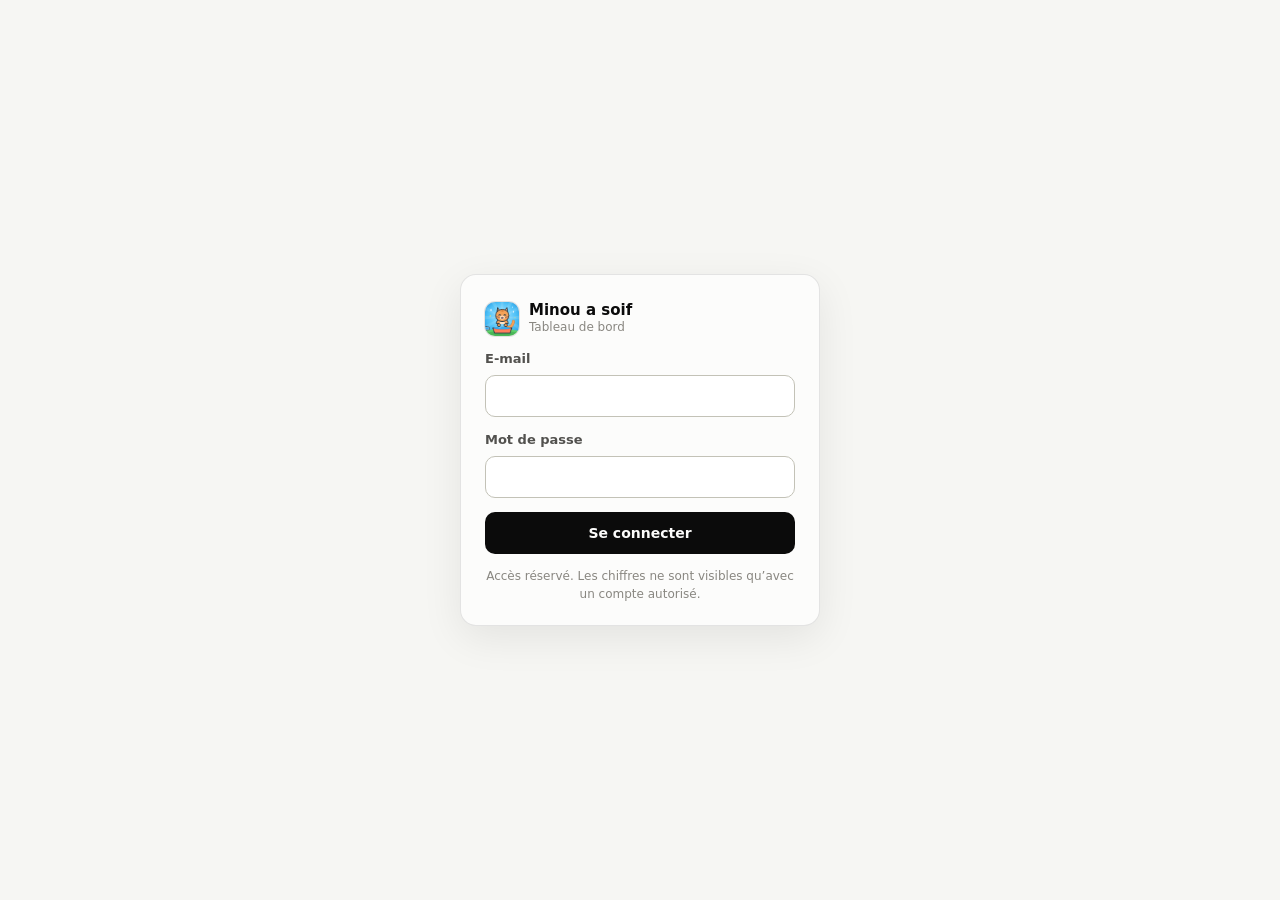
==== dashboard/index.html @ 841222b5 "Ajoute le tableau de bord de Minou a soif Page statique dans dashboard/ : suivi du parcours des joue" ====
<!doctype html>
<html lang="fr">
<head>
<meta charset="utf-8">
<meta name="viewport" content="width=device-width, initial-scale=1">
<meta name="robots" content="noindex, nofollow">
<title>Minou a soif · Tableau de bord</title>
<link rel="stylesheet" href="dashboard.css">
</head>
<body>
<!-- Connexion -->
<main id="login" class="login" hidden>
  <form class="login-card" id="loginForm" novalidate>
    <div class="brand"><span class="logo" aria-hidden="true"></span><div><b>Minou a soif</b><small>Tableau de bord</small></div></div>
    <label>E-mail<input type="email" name="email" autocomplete="username" required></label>
    <label>Mot de passe<input type="password" name="password" autocomplete="current-password" required></label>
    <p class="err" id="loginErr" role="alert" hidden></p>
    <button class="primary" type="submit">Se connecter</button>
    <p class="hint">Accès réservé. Les chiffres ne sont visibles qu’avec un compte autorisé.</p>
  </form>
</main>

<!-- Tableau de bord -->
<div id="app" hidden>
  <header class="top">
    <div class="brand"><span class="logo" aria-hidden="true"></span><div><b>Minou a soif</b><small id="stamp">Tableau de bord</small></div></div>
    <nav class="tabs" role="tablist" aria-label="Sections">
      <button role="tab" data-tab="overview" aria-selected="true">Vue d’ensemble</button>
      <button role="tab" data-tab="levels" aria-selected="false">Niveaux</button>
      <button role="tab" data-tab="players" aria-selected="false">Joueurs</button>
    </nav>
    <div class="tools">
      <div class="seg" role="group" aria-label="Période" id="period">
        <button data-d="7">7 j</button><button data-d="14">14 j</button><button data-d="30" class="on">30 j</button><button data-d="90">90 j</button>
      </div>
      <button class="ghost" id="refresh" title="Actualiser" aria-label="Actualiser"><svg viewBox="0 0 24 24" width="18" height="18" fill="none" stroke="currentColor" stroke-width="2" stroke-linecap="round" stroke-linejoin="round"><path d="M20 12a8 8 0 1 1-2.6-5.9"/><path d="M20 4v5h-5"/></svg></button>
      <button class="ghost" id="logout">Déconnexion</button>
    </div>
  </header>
  <div class="demo-note" id="demoNote" hidden>Données de démonstration : des joueurs simulés, pour voir le tableau de bord avant l’arrivée des vrais.</div>
  <p class="err page-err" id="pageErr" role="alert" hidden></p>

  <section id="tab-overview" class="tab">
    <div class="kpis" id="kpis"></div>
    <div class="grid two">
      <article class="card"><header><h2>Joueurs par jour</h2><p>Joueurs actifs et nouveaux joueurs, chaque jour</p></header><div class="legend" id="lgPlayers"></div><div class="chart" id="chPlayers"></div></article>
      <article class="card"><header><h2>Parties par jour</h2><p>Niveaux lancés, gagnés et perdus</p></header><div class="legend" id="lgGames"></div><div class="chart" id="chGames"></div></article>
    </div>
    <div class="grid two">
      <article class="card"><header><h2>Entonnoir de progression</h2><p>Parmi les joueurs arrivés sur la période, combien atteignent chaque étape</p></header><div id="funnel" class="funnel"></div></article>
      <article class="card"><header><h2>Rétention</h2><p>Part des joueurs qui rejouent N jours après leur arrivée</p></header><div class="chart short" id="chRet"></div><div class="tablewrap small"><table id="cohorts"></table></div></article>
    </div>
    <div class="grid three">
      <article class="card"><header><h2>Bonus utilisés</h2><p>Avant le niveau ou pendant la partie</p></header><div class="legend" id="lgBoost"></div><div id="boosters" class="bars"></div></article>
      <article class="card"><header><h2>Croquettes dépensées</h2><p id="spendSub">Par type d’achat</p></header><div id="spend" class="bars"></div></article>
      <article class="card"><header><h2>Publicités vues</h2><p>Par emplacement</p></header><div id="ads" class="bars"></div></article>
    </div>
    <div class="grid three">
      <article class="card"><header><h2>Abandons de niveau</h2><p>Comment les parties non gagnées se terminent</p></header><div id="quits" class="bars"></div></article>
      <article class="card"><header><h2>Comptes</h2><p>Créations de compte par méthode</p></header><div id="accounts" class="bars"></div></article>
      <article class="card"><header><h2>Depuis le début</h2><p>Tous les chiffres cumulés</p></header><dl id="totals" class="facts"></dl></article>
    </div>
  </section>

  <section id="tab-levels" class="tab" hidden>
    <div class="grid one">
      <article class="card"><header><h2>Jusqu’où vont les joueurs</h2><p>Nombre de joueurs ayant gagné chaque niveau sur la période</p></header><div class="chart" id="chReach"></div></article>
      <article class="card"><header><h2>Taux de réussite par niveau</h2><p>Victoires divisées par parties lancées. Sous la ligne des 50 %, le niveau mérite un coup d’œil. Barres pâles : moins de 10 parties.</p></header><div class="chart" id="chWin"></div></article>
      <article class="card"><header class="row"><div><h2>Difficulté niveau par niveau</h2><p>Clique sur une colonne pour trier</p></div><label class="check"><input type="checkbox" id="onlyHard"> Seulement les niveaux à surveiller</label></header><div class="tablewrap"><table id="levels"></table></div></article>
    </div>
  </section>

  <section id="tab-players" class="tab" hidden>
    <div class="grid one">
      <article class="card"><header><h2>Joueurs</h2><p>Les derniers joueurs actifs. Clique sur une ligne pour voir tout son parcours.</p></header><div class="tablewrap"><table id="players"></table></div></article>
    </div>
  </section>
  <footer class="foot">Jours comptés à l’heure de Paris. Un « joueur » est une installation du jeu (identifiant aléatoire, aucun nom).</footer>
</div>

<aside id="drawer" class="drawer" hidden aria-label="Parcours du joueur">
  <header><div><h2 id="drTitle">Parcours</h2><p id="drSub"></p></div><button class="ghost" id="drClose" aria-label="Fermer">Fermer</button></header>
  <div id="drBody" class="journey"></div>
</aside>
<div id="tip" class="tip" hidden></div>

<script src="config.js"></script>
<script src="dashboard.js"></script>
</body>
</html>
---- dashboard/dashboard.css ----
/* Tableau de bord Minou a soif. Couleurs : palette validée pour les daltoniens, en clair et en sombre. */
:root {
  color-scheme: light;
  --page: #f6f6f3; --surface: #fcfcfb; --raised: #ffffff;
  --ink: #0b0b0b; --ink2: #52514e; --muted: #898781;
  --grid: #e1e0d9; --axis: #c3c2b7; --border: rgba(11, 11, 11, .10);
  --s1: #2a78d6; --s2: #eb6834; --s3: #1baf7a; --s4: #eda100;
  --seq: 42, 120, 214;
  --good: #0ca30c; --good-ink: #006300; --warn: #fab219; --serious: #ec835a; --crit: #d03b3b;
  --wash: rgba(42, 120, 214, .10); --hover: rgba(11, 11, 11, .045);
  --brand: #33a9f0;
}
@media (prefers-color-scheme: dark) {
  :root {
    color-scheme: dark;
    --page: #0d0d0d; --surface: #1a1a19; --raised: #222221;
    --ink: #f0efec; --ink2: #c3c2b7; --muted: #898781;
    --grid: #2c2c2a; --axis: #383835; --border: rgba(255, 255, 255, .10);
    --s1: #3987e5; --s2: #d95926; --s3: #199e70; --s4: #c98500;
    --seq: 57, 135, 229;
    --good-ink: #0ca30c;
    --wash: rgba(57, 135, 229, .14); --hover: rgba(255, 255, 255, .06);
  }
}
* { box-sizing: border-box; }
html { -webkit-text-size-adjust: 100%; }
body { margin: 0; background: var(--page); color: var(--ink); font: 14px/1.45 system-ui, -apple-system, "Segoe UI", sans-serif; }
[hidden] { display: none !important; }
button { font: inherit; color: inherit; cursor: pointer; }
h2 { margin: 0; font-size: 15px; font-weight: 650; letter-spacing: -.005em; }
p { margin: 0; }

.brand { display: flex; align-items: center; gap: 10px; }
.brand b { display: block; font-size: 15px; line-height: 1.2; }
.brand small { display: block; color: var(--muted); font-size: 12px; }
.logo { width: 34px; height: 34px; border-radius: 10px; background: var(--brand) url("icon.png") center / cover; box-shadow: 0 0 0 1px var(--border); flex: none; }

/* Connexion */
.login { min-height: 100vh; display: grid; place-items: center; padding: 20px; }
.login-card { width: min(100%, 360px); display: flex; flex-direction: column; gap: 14px; padding: 26px 24px 22px; background: var(--surface); border: 1px solid var(--border); border-radius: 16px; box-shadow: 0 12px 40px rgba(0, 0, 0, .08); }
.login-card label { display: flex; flex-direction: column; gap: 6px; font-size: 13px; font-weight: 600; color: var(--ink2); }
.login-card input { height: 42px; padding: 0 12px; border-radius: 10px; border: 1px solid var(--axis); background: var(--raised); color: var(--ink); font: inherit; font-size: 15px; outline: none; }
.login-card input:focus { border-color: var(--s1); box-shadow: 0 0 0 3px var(--wash); }
.primary { height: 42px; border: 0; border-radius: 10px; background: var(--ink); color: var(--surface); font-weight: 650; }
.primary:disabled { opacity: .5; }
.hint { color: var(--muted); font-size: 12px; text-align: center; }
.err { color: var(--crit); font-size: 13px; font-weight: 600; }
.page-err { margin: 14px 24px 0; padding: 10px 14px; border: 1px solid var(--crit); border-radius: 10px; background: var(--surface); }

/* En-tête */
.top { position: sticky; top: 0; z-index: 5; display: flex; align-items: center; gap: 20px; padding: 12px 24px; background: color-mix(in srgb, var(--page) 88%, transparent); backdrop-filter: blur(10px); border-bottom: 1px solid var(--border); }
.tabs { display: flex; gap: 4px; margin-right: auto; }
.tabs button { padding: 7px 12px; border: 0; border-radius: 8px; background: none; color: var(--ink2); font-weight: 600; }
.tabs button:hover { background: var(--hover); }
.tabs button[aria-selected="true"] { background: var(--ink); color: var(--surface); }
.tools { display: flex; align-items: center; gap: 8px; }
.seg { display: flex; padding: 3px; border-radius: 9px; background: var(--hover); }
.seg button { padding: 4px 10px; border: 0; border-radius: 7px; background: none; color: var(--ink2); font-weight: 600; font-size: 13px; }
.seg button.on { background: var(--raised); color: var(--ink); box-shadow: 0 0 0 1px var(--border), 0 1px 2px rgba(0, 0, 0, .06); }
.ghost { display: inline-flex; align-items: center; gap: 6px; height: 32px; padding: 0 10px; border: 1px solid var(--border); border-radius: 8px; background: var(--surface); color: var(--ink2); font-weight: 600; font-size: 13px; }
.ghost:hover { background: var(--hover); color: var(--ink); }
.ghost.spin svg { animation: spin .8s linear infinite; }
@keyframes spin { to { transform: rotate(360deg); } }
.demo-note { margin: 14px 24px 0; padding: 9px 14px; border-radius: 10px; background: var(--wash); color: var(--ink2); font-size: 13px; font-weight: 550; }

/* Mise en page */
.tab { padding: 18px 24px 8px; max-width: 1360px; margin: 0 auto; display: flex; flex-direction: column; gap: 16px; }
.grid { display: grid; gap: 16px; }
.grid.two { grid-template-columns: repeat(2, minmax(0, 1fr)); }
.grid.three { grid-template-columns: repeat(3, minmax(0, 1fr)); }
.grid.one { grid-template-columns: minmax(0, 1fr); }
.card { min-width: 0; padding: 16px 18px 18px; background: var(--surface); border: 1px solid var(--border); border-radius: 14px; }
.card > header { margin-bottom: 12px; }
.card > header p { color: var(--muted); font-size: 12.5px; margin-top: 2px; }
.card > header.row { display: flex; align-items: flex-end; justify-content: space-between; gap: 16px; flex-wrap: wrap; }
.check { display: inline-flex; align-items: center; gap: 7px; color: var(--ink2); font-size: 13px; font-weight: 550; }
.foot { max-width: 1360px; margin: 0 auto; padding: 10px 24px 40px; color: var(--muted); font-size: 12px; }

/* Chiffres clés */
.kpis { display: grid; grid-template-columns: repeat(5, minmax(0, 1fr)); gap: 12px; }
.kpi { min-width: 0; padding: 13px 15px 14px; background: var(--surface); border: 1px solid var(--border); border-radius: 14px; }
.kpi .l { color: var(--ink2); font-size: 12.5px; font-weight: 550; white-space: nowrap; overflow: hidden; text-overflow: ellipsis; }
.kpi .v { margin-top: 4px; font-size: 27px; font-weight: 650; letter-spacing: -.02em; line-height: 1.15; }
.kpi .v small { font-size: 14px; font-weight: 600; color: var(--muted); letter-spacing: 0; margin-left: 2px; }
.kpi .d { margin-top: 3px; font-size: 12px; color: var(--muted); white-space: nowrap; overflow: hidden; text-overflow: ellipsis; }
.kpi .d b { font-weight: 650; }
.kpi .d .up { color: var(--good-ink); } .kpi .d .down { color: var(--crit); }

/* Graphiques */
.chart { position: relative; height: 240px; }
.chart.short { height: 170px; margin-bottom: 14px; }
.chart svg { display: block; width: 100%; height: 100%; overflow: visible; }
.chart text { fill: var(--muted); font-size: 11px; font-variant-numeric: tabular-nums; }
.chart .gridl { stroke: var(--grid); stroke-width: 1; }
.chart .base { stroke: var(--axis); stroke-width: 1; }
.chart .ref { stroke: var(--muted); stroke-width: 1; }
.chart .cross { stroke: var(--axis); stroke-width: 1; }
.chart .ring { stroke: var(--surface); stroke-width: 2; }
.chart .band { fill: var(--hover); }
.chart .empty { position: absolute; inset: 0; display: grid; place-items: center; color: var(--muted); font-size: 13px; }
.legend { display: flex; flex-wrap: wrap; gap: 4px 16px; margin: -4px 0 8px; color: var(--ink2); font-size: 12.5px; }
.legend span { display: inline-flex; align-items: center; gap: 6px; }
.legend i { width: 10px; height: 10px; border-radius: 3px; flex: none; }
.legend i.line { height: 3px; width: 14px; border-radius: 2px; }

.tip { position: fixed; z-index: 30; pointer-events: none; min-width: 120px; max-width: 280px; padding: 8px 10px; border-radius: 10px; background: var(--raised); border: 1px solid var(--border); box-shadow: 0 8px 24px rgba(0, 0, 0, .14); font-size: 12.5px; color: var(--ink); }
.tip b.t { display: block; margin-bottom: 4px; font-weight: 650; }
.tip .r { display: flex; align-items: center; gap: 7px; justify-content: space-between; color: var(--ink2); }
.tip .r span { display: inline-flex; align-items: center; gap: 6px; }
.tip .r i { width: 8px; height: 8px; border-radius: 2px; flex: none; }
.tip .r b { color: var(--ink); font-weight: 650; font-variant-numeric: tabular-nums; }

/* Entonnoir et barres */
.funnel { display: flex; flex-direction: column; gap: 11px; }
.fstep { display: grid; grid-template-columns: minmax(120px, 190px) minmax(0, 1fr) 54px 54px; align-items: center; gap: 10px; font-size: 13px; }
.fstep .n { color: var(--ink2); white-space: nowrap; overflow: hidden; text-overflow: ellipsis; }
.fstep .track { height: 20px; }
.fstep .fill { height: 100%; min-width: 2px; border-radius: 0 4px 4px 0; background: var(--s1); }
.fstep .v { text-align: right; font-weight: 650; font-variant-numeric: tabular-nums; }
.fstep .p { text-align: right; color: var(--muted); font-variant-numeric: tabular-nums; }
.fhead { color: var(--muted); font-size: 11.5px; }
.fhead span:nth-child(n+3) { text-align: right; }

.bars { display: flex; flex-direction: column; gap: 10px; }
.bar { display: grid; grid-template-columns: minmax(0, 1fr) auto; gap: 3px 10px; font-size: 13px; }
.bar .n { color: var(--ink2); min-width: 0; overflow: hidden; text-overflow: ellipsis; white-space: nowrap; }
.bar .v { font-weight: 650; font-variant-numeric: tabular-nums; text-align: right; }
.bar .v small { color: var(--muted); font-weight: 500; margin-left: 4px; }
.bar .track { grid-column: 1 / -1; display: flex; gap: 2px; height: 8px; }
.bar .track i { height: 100%; min-width: 2px; background: var(--s1); border-radius: 0 4px 4px 0; }
.bar .track i + i { background: var(--s2); }
.bar .track i:not(:last-child) { border-radius: 0; }
.none { color: var(--muted); font-size: 13px; padding: 14px 0; }
.facts { margin: 0; display: grid; grid-template-columns: 1fr auto; gap: 9px 12px; font-size: 13px; }
.facts dt { color: var(--ink2); } .facts dd { margin: 0; font-weight: 650; text-align: right; font-variant-numeric: tabular-nums; }

/* Tableaux */
.tablewrap { overflow: auto; max-height: 640px; margin: 0 -18px -18px; border-top: 1px solid var(--border); border-radius: 0 0 14px 14px; }
.tablewrap.small { max-height: 250px; }
table { width: 100%; border-collapse: collapse; font-size: 13px; font-variant-numeric: tabular-nums; }
th, td { padding: 8px 12px; text-align: right; white-space: nowrap; border-bottom: 1px solid var(--grid); }
th:first-child, td:first-child { text-align: left; padding-left: 18px; }
th:last-child, td:last-child { padding-right: 18px; }
td.l, th.l { text-align: left; }
th { position: sticky; top: 0; z-index: 1; background: var(--surface); color: var(--muted); font-size: 11.5px; font-weight: 600; box-shadow: 0 1px 0 var(--grid); }
th[data-k] { cursor: pointer; user-select: none; }
th[data-k]:hover { color: var(--ink); }
th.sorted { color: var(--ink); }
tbody tr:last-child td { border-bottom: 0; }
tbody tr.click { cursor: pointer; }
tbody tr.click:hover td, tbody tr.sel td { background: var(--hover); }
td.heat { color: var(--ink); }
td .mini { display: inline-block; vertical-align: middle; width: 54px; height: 6px; margin-right: 8px; border-radius: 3px; background: var(--wash); overflow: hidden; }
td .mini i { display: block; height: 100%; background: var(--s1); border-radius: 3px; }
.tag { display: inline-flex; align-items: center; gap: 4px; padding: 1px 7px; border-radius: 999px; border: 1px solid var(--border); font-size: 11.5px; font-weight: 600; color: var(--ink2); margin-left: 6px; }
.tag::before { content: ''; width: 7px; height: 7px; border-radius: 50%; background: var(--muted); }
.tag.hard::before { background: var(--crit); } .tag.watch::before { background: var(--warn); } .tag.easy::before { background: var(--good); } .tag.boss::before { background: var(--s1); border-radius: 2px; }
.dim { color: var(--muted); }
.mono { font-family: ui-monospace, SFMono-Regular, Menlo, monospace; font-size: 12px; }

/* Parcours d'un joueur */
.drawer { position: fixed; top: 0; right: 0; bottom: 0; z-index: 20; width: min(440px, 100vw); display: flex; flex-direction: column; background: var(--surface); border-left: 1px solid var(--border); box-shadow: -16px 0 40px rgba(0, 0, 0, .16); animation: slide .22s ease-out; }
@keyframes slide { from { transform: translateX(30px); opacity: 0; } }
.drawer > header { display: flex; align-items: flex-start; justify-content: space-between; gap: 12px; padding: 16px 18px 14px; border-bottom: 1px solid var(--border); }
.drawer > header p { color: var(--muted); font-size: 12.5px; margin-top: 2px; }
.journey { overflow: auto; padding: 4px 18px 30px; }
.journey h3 { position: sticky; top: 0; margin: 0 -18px; padding: 12px 18px 6px; background: var(--surface); font-size: 12px; font-weight: 650; color: var(--muted); text-transform: uppercase; letter-spacing: .05em; }
.ev { display: grid; grid-template-columns: 46px 14px minmax(0, 1fr); gap: 8px; padding: 5px 0; font-size: 13px; align-items: baseline; }
.ev time { color: var(--muted); font-variant-numeric: tabular-nums; font-size: 12px; }
.ev i { width: 9px; height: 9px; border-radius: 50%; background: var(--axis); align-self: center; justify-self: center; }
.ev.win i { background: var(--good); } .ev.lose i { background: var(--crit); } .ev.quit i { background: var(--serious); } .ev.start i { background: var(--s1); }
.ev.money i { background: var(--warn); border-radius: 2px; } .ev.acct i { background: var(--s3); border-radius: 2px; } .ev.open i { background: var(--ink2); }
.ev small { color: var(--muted); }
.ev.gap { display: block; padding: 6px 0 6px 68px; color: var(--muted); font-size: 12px; }

@media (max-width: 1100px) {
  .kpis { grid-template-columns: repeat(3, minmax(0, 1fr)); }
  .grid.two, .grid.three { grid-template-columns: minmax(0, 1fr); }
}
@media (max-width: 760px) {
  .top { flex-wrap: wrap; gap: 10px; padding: 10px 16px; }
  .tabs { order: 3; width: 100%; margin: 0; }
  .tabs button { flex: 1; padding: 7px 4px; }
  .tools { margin-left: auto; }
  #logout { display: none; }
  .tab { padding: 14px 16px 8px; }
  .kpis { grid-template-columns: repeat(2, minmax(0, 1fr)); gap: 10px; }
  .kpi .v { font-size: 23px; }
  .demo-note, .page-err { margin: 12px 16px 0; }
  .foot { padding: 10px 16px 30px; }
  .fstep { grid-template-columns: minmax(96px, 130px) minmax(0, 1fr) 44px 44px; gap: 8px; font-size: 12.5px; }
}
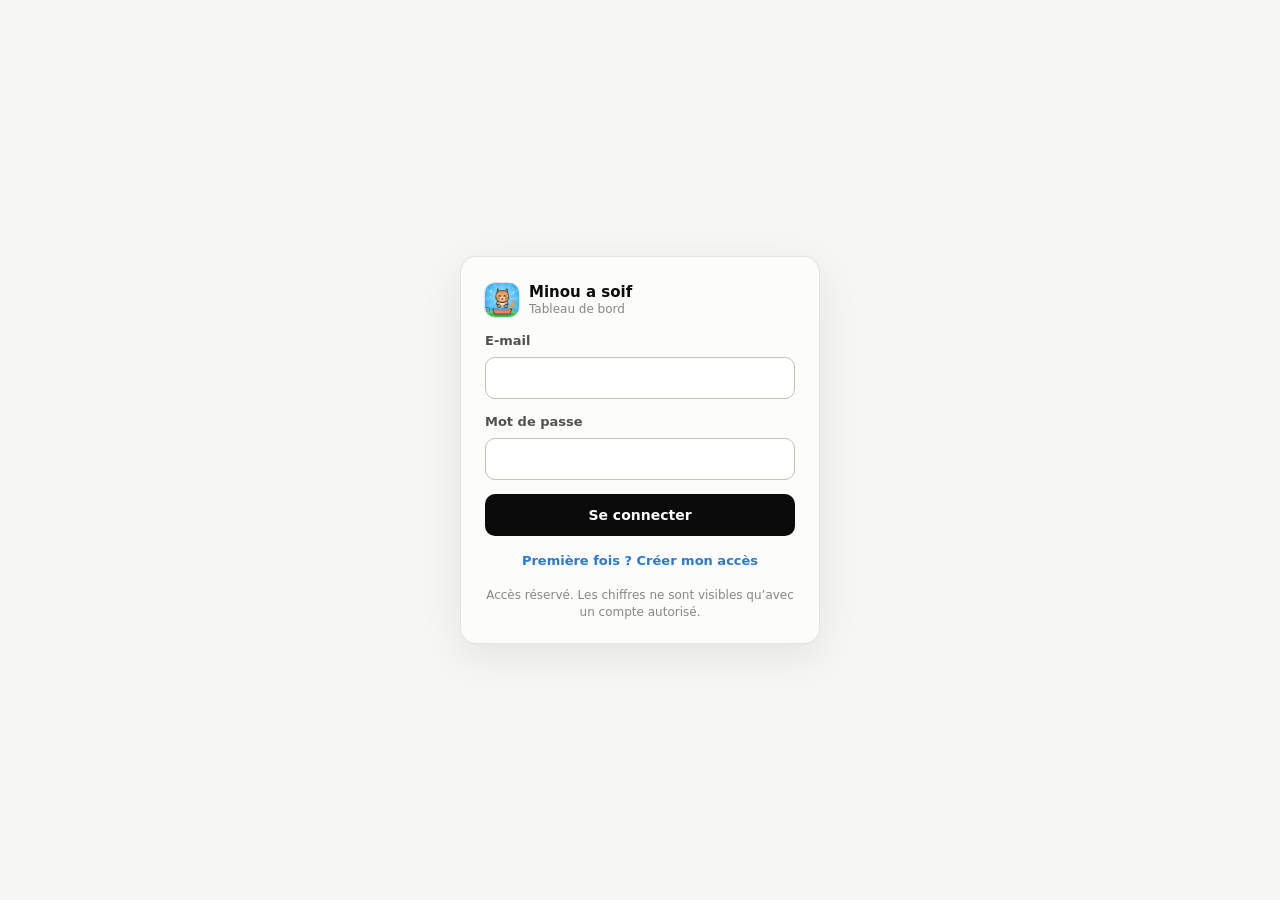
==== commit 8c6329df: "Tableau de bord : création d'accès et déconnexion sur téléphone Co-Authored-By: Claude Opus 5.5 <nor" ====
--- a/dashboard/index.html
+++ b/dashboard/index.html
@@ -14,8 +14,10 @@
     <div class="brand"><span class="logo" aria-hidden="true"></span><div><b>Minou a soif</b><small>Tableau de bord</small></div></div>
     <label>E-mail<input type="email" name="email" autocomplete="username" required></label>
     <label>Mot de passe<input type="password" name="password" autocomplete="current-password" required></label>
+    <p class="hint left" id="pwHint" hidden>8 caractères minimum. Utilise une adresse qui n’a pas déjà de compte dans le jeu.</p>
     <p class="err" id="loginErr" role="alert" hidden></p>
-    <button class="primary" type="submit">Se connecter</button>
+    <button class="primary" type="submit" id="loginBtn">Se connecter</button>
+    <button class="linkish" type="button" id="loginMode">Première fois ? Créer mon accès</button>
     <p class="hint">Accès réservé. Les chiffres ne sont visibles qu’avec un compte autorisé.</p>
   </form>
 </main>
@@ -34,7 +36,7 @@
         <button data-d="7">7 j</button><button data-d="14">14 j</button><button data-d="30" class="on">30 j</button><button data-d="90">90 j</button>
       </div>
       <button class="ghost" id="refresh" title="Actualiser" aria-label="Actualiser"><svg viewBox="0 0 24 24" width="18" height="18" fill="none" stroke="currentColor" stroke-width="2" stroke-linecap="round" stroke-linejoin="round"><path d="M20 12a8 8 0 1 1-2.6-5.9"/><path d="M20 4v5h-5"/></svg></button>
-      <button class="ghost" id="logout">Déconnexion</button>
+      <button class="ghost" id="logout" title="Déconnexion" aria-label="Déconnexion"><svg viewBox="0 0 24 24" width="18" height="18" fill="none" stroke="currentColor" stroke-width="2" stroke-linecap="round" stroke-linejoin="round" aria-hidden="true"><path d="M9 21H5a2 2 0 0 1-2-2V5a2 2 0 0 1 2-2h4"/><path d="M16 17l5-5-5-5"/><path d="M21 12H9"/></svg><span>Déconnexion</span></button>
     </div>
   </header>
   <div class="demo-note" id="demoNote" hidden>Données de démonstration : des joueurs simulés, pour voir le tableau de bord avant l’arrivée des vrais.</div>
--- a/dashboard/dashboard.css
+++ b/dashboard/dashboard.css
@@ -44,8 +44,12 @@
 .primary { height: 42px; border: 0; border-radius: 10px; background: var(--ink); color: var(--surface); font-weight: 650; }
 .primary:disabled { opacity: .5; }
 .hint { color: var(--muted); font-size: 12px; text-align: center; }
+.hint.left { text-align: left; margin-top: -6px; }
+.linkish { border: 0; background: none; color: var(--s1); font: inherit; font-size: 13px; font-weight: 600; padding: 2px; cursor: pointer; }
+.linkish:hover { text-decoration: underline; }
 .err { color: var(--crit); font-size: 13px; font-weight: 600; }
 .page-err { margin: 14px 24px 0; padding: 10px 14px; border: 1px solid var(--crit); border-radius: 10px; background: var(--surface); }
+.denied .tab, .denied .tabs, .denied #period { display: none !important; }
 
 /* En-tête */
 .top { position: sticky; top: 0; z-index: 5; display: flex; align-items: center; gap: 20px; padding: 12px 24px; background: color-mix(in srgb, var(--page) 88%, transparent); backdrop-filter: blur(10px); border-bottom: 1px solid var(--border); }
@@ -182,7 +186,7 @@
   .tabs { order: 3; width: 100%; margin: 0; }
   .tabs button { flex: 1; padding: 7px 4px; }
   .tools { margin-left: auto; }
-  #logout { display: none; }
+  #logout span { display: none; }
   .tab { padding: 14px 16px 8px; }
   .kpis { grid-template-columns: repeat(2, minmax(0, 1fr)); gap: 10px; }
   .kpi .v { font-size: 23px; }
